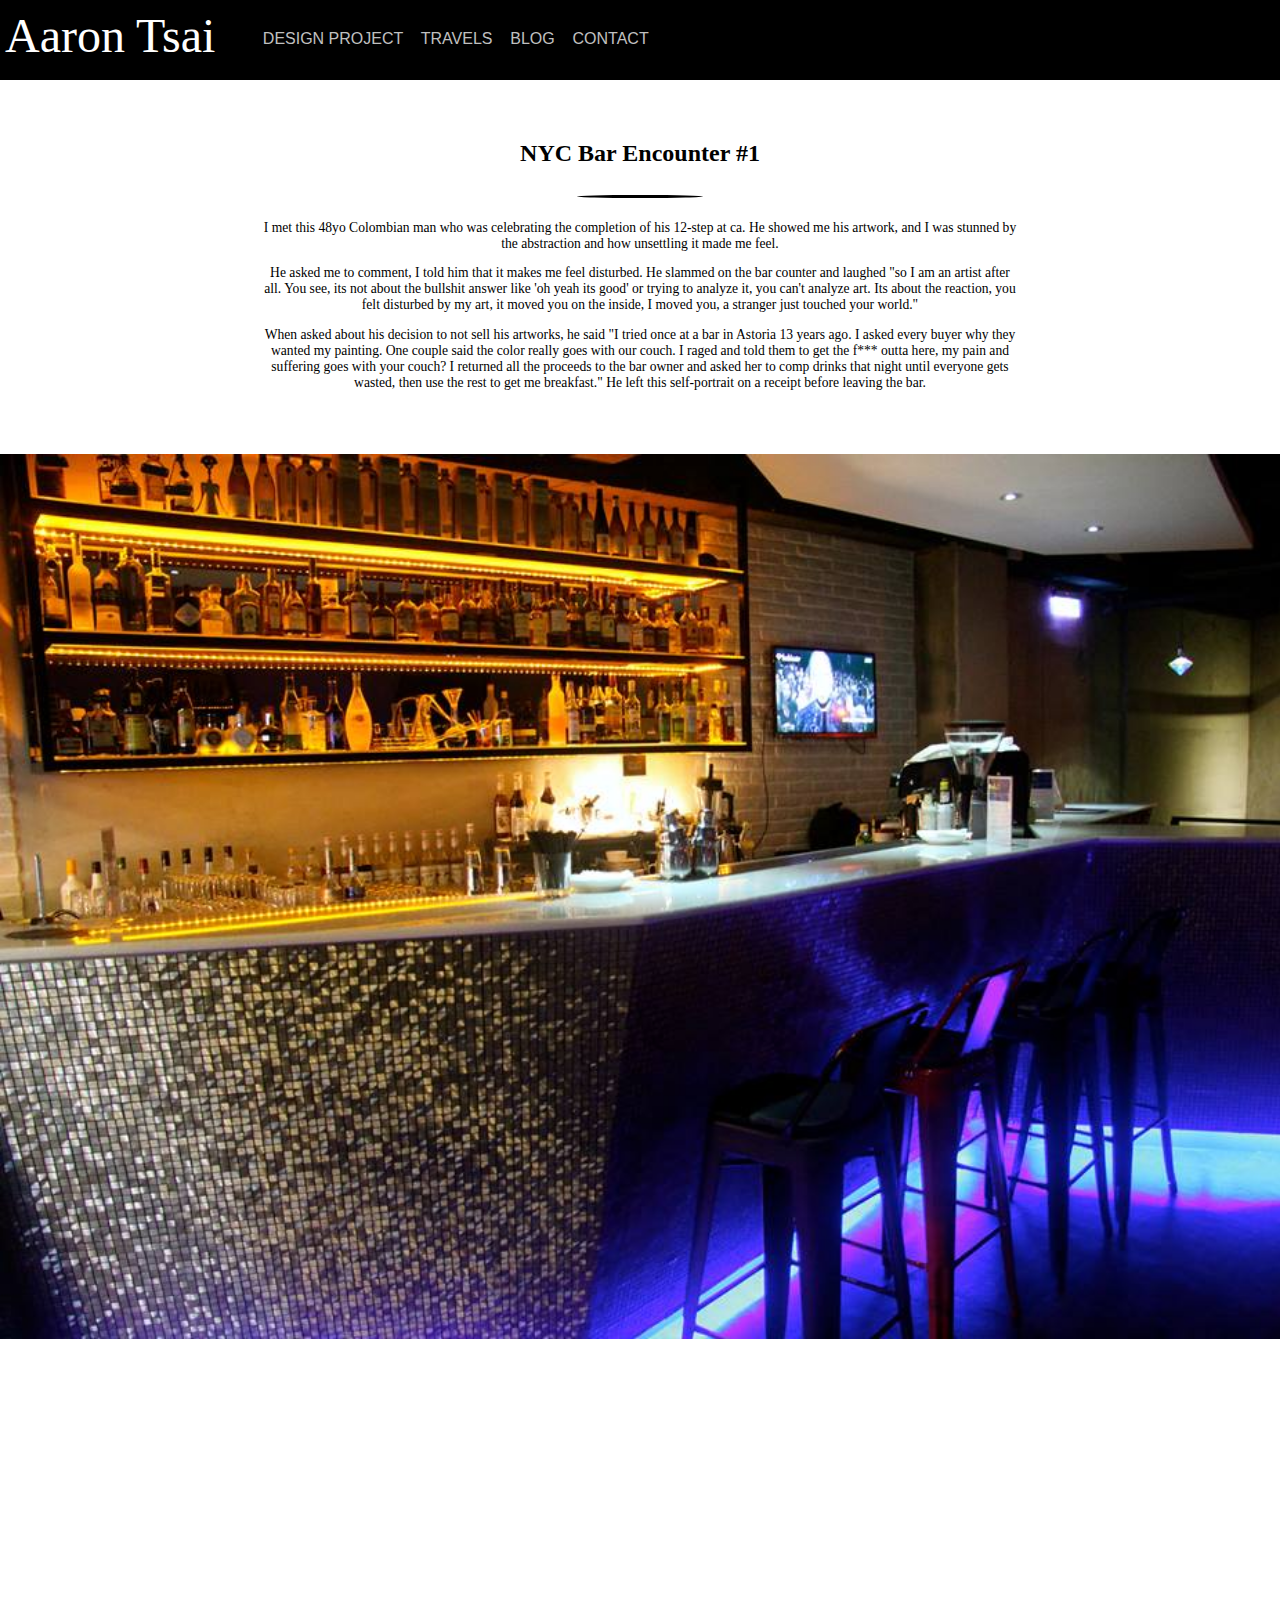
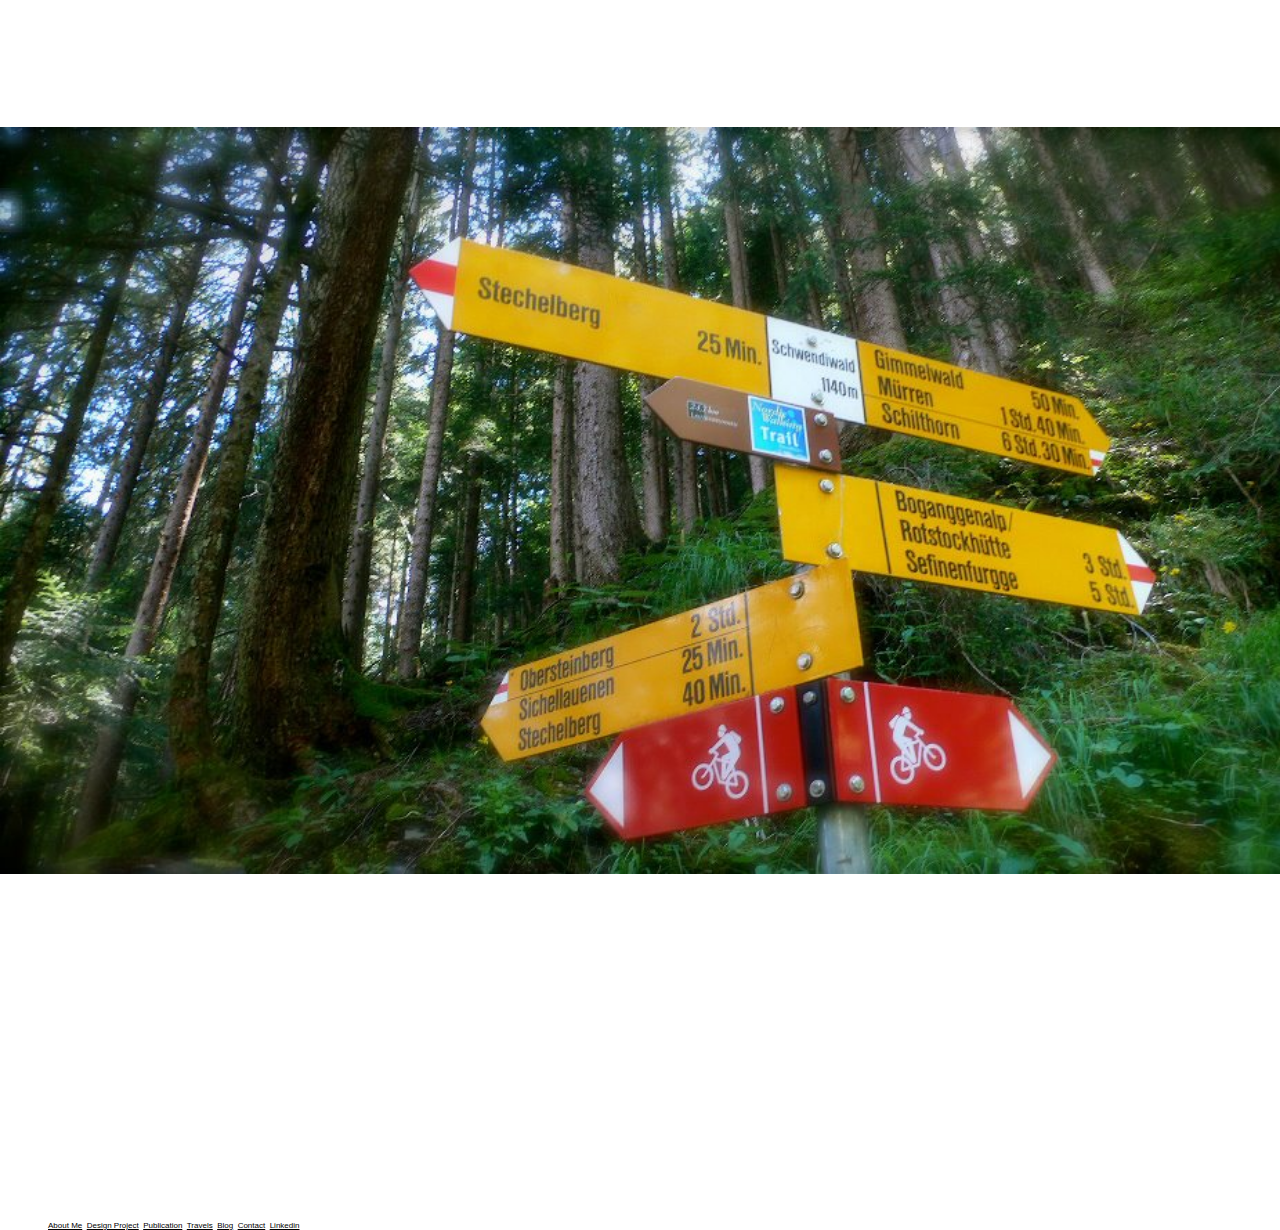
==== index.html @ dec6be05 "Initial commit for contact.html" ====
<!doctype html>

<html>
  <head>
    <link type="text/css" rel="stylesheet" href="stylesheets/default.css"/>
    <title>IronSight Homepage</title>
  </head>

  <body>
    <header>
        <a href="#" class="main">Aaron Tsai&nbsp;&nbsp;&nbsp;&nbsp;</a>
        <a href="#">DESIGN PROJECT&nbsp;&nbsp;&nbsp;</a>
        <a href="#">TRAVELS&nbsp;&nbsp;&nbsp;</a>
        <a href="blog/index.html">BLOG&nbsp;&nbsp;&nbsp;</a>
        <a href="contact.html">CONTACT&nbsp;&nbsp;&nbsp;</a>
        <br><br>
    </header>

    <section>
      <h2>NYC Bar Encounter #1</h2>
      <div></div>
      <p>I met this 48yo Colombian man who was celebrating the completion of his 12-step at ca. He showed me his artwork, and I was stunned by the abstraction and how unsettling it made me feel.
      </p>
      <p>He asked me to comment, I told him that it makes me feel disturbed. He slammed on the bar counter and laughed "so I am an artist after all. You see, its not about the bullshit answer like 'oh yeah its good' or trying to analyze it, you can't analyze art. Its about the reaction, you felt disturbed by my art, it moved you on the inside, I moved you, a stranger just touched your world."
      </p>
      <p>When asked about his decision to not sell his artworks, he said "I tried once at a bar in Astoria 13 years ago. I asked every buyer why they wanted my painting. One couple said the color really goes with our couch. I raged and told them to get the f*** outta here, my pain and suffering goes with your couch? I returned all the proceeds to the bar owner and asked her to comp drinks that night until everyone gets wasted, then use the rest to get me breakfast." He left this self-portrait on a receipt before leaving the bar.
      </p>
    </section>
    <section>
      <br><br><br><br><br>
      <img class="sublime" src="imgs/sublime_main.jpg" alt = "design" />
      <img class="journey" src="imgs/journey.jpg" alt = "journey" />

    </section>

    <footer>
      <ul>
        <li><a href="#">About Me</a></li>
        <li><a href="#">Design Project</a></li>
        <li><a href="#">Publication</a></li>
        <li><a href="#">Travels</a></li>
        <li><a href="blog/index.html">Blog</a></li>
        <li><a href="#">Contact</a></li>
        <li><a href="https://www.linkedin.com/aattsai">Linkedin</a></li>
      </ul>
      <p></p>
    </footer>
  </body>
</html>
---- stylesheets/default.css ----
body {
  font-family: Verdana, sans-serif;
}


header {
  margin-top: -20px;
  margin-left: -8px;

  position: fixed;
  height: 5em;
  width: 100%;
  background-color:black;
  vertical-align: center;
  z-index: 100;
}
.main {
  position: relative;
  top: 10%;
  left: 5px;
  font-size: 3em;
  color: white;
  clear: left;
  font-family: fantasy;
}

header a {
  text-decoration: none;
  color:silver;
}

header a:hover {
  color: orange;
}

section {
  z-index: 99;
}
section h2 {
  position: relative;
  top: 5em;
  font-size: 1.5em;
  font-family: fantasy;
  text-align: center;
}
section div {
  position: relative;
  height: 0.2em;
  width: 10%;
  left: 45%;
  top: 8em;
  border-radius: 50%;
  background-color: black;
}
section p {
  position: relative;
  font-size: 0.85em;
  text-align: center;
  font-family: fantasy;
  width: 60%;
  clear: both;
  top: 10em;
  left: 20%;
}

.sublime {
  position: relative;
  width: 105%;
  margin-left: -8px;
  top: 6em;
}
.journey {
  position: relative;
  width: 105%;
  margin-left: -8px;
  top: 30em;
}
.atsai {
  position: relative;
  width: 105%;
  margin-left: -8px;
  top: 16em;
}
.icon {
  position: relative;
  top: 10em;
  width: 75px;
  height: 75px;
  margin-right: auto;
  margin-left: auto;
  left: 25%;
}

footer a {
  position: relative;
  font-size: 0.5em;
  top: 100em;
  margin-bottom: 2%;
}

ul {
  position: relative;
  top:90%;
  list-style-type: none;
}

ul li {
  display: inline;
}

ul a:link {
  color: black;
}
ul a:hover {
  color: orange;
}
ul a:visited {
  color: black;
}
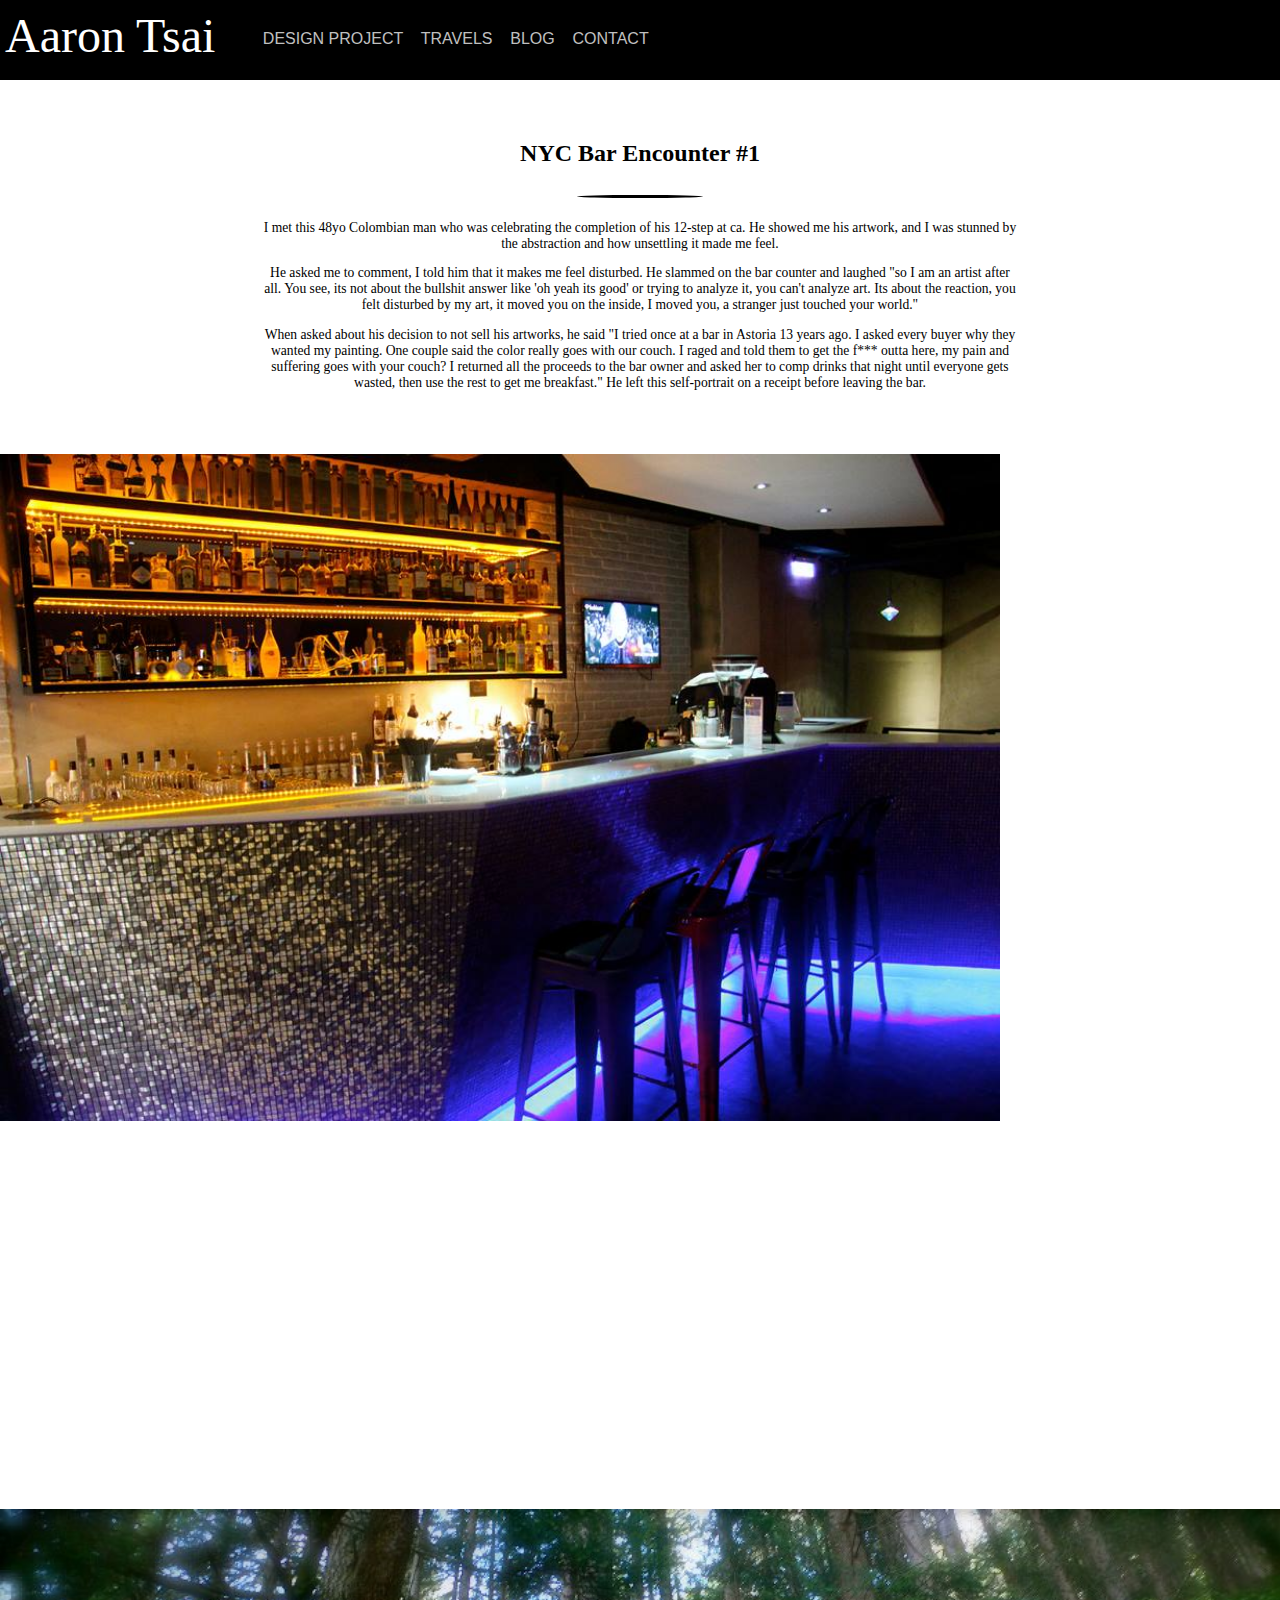
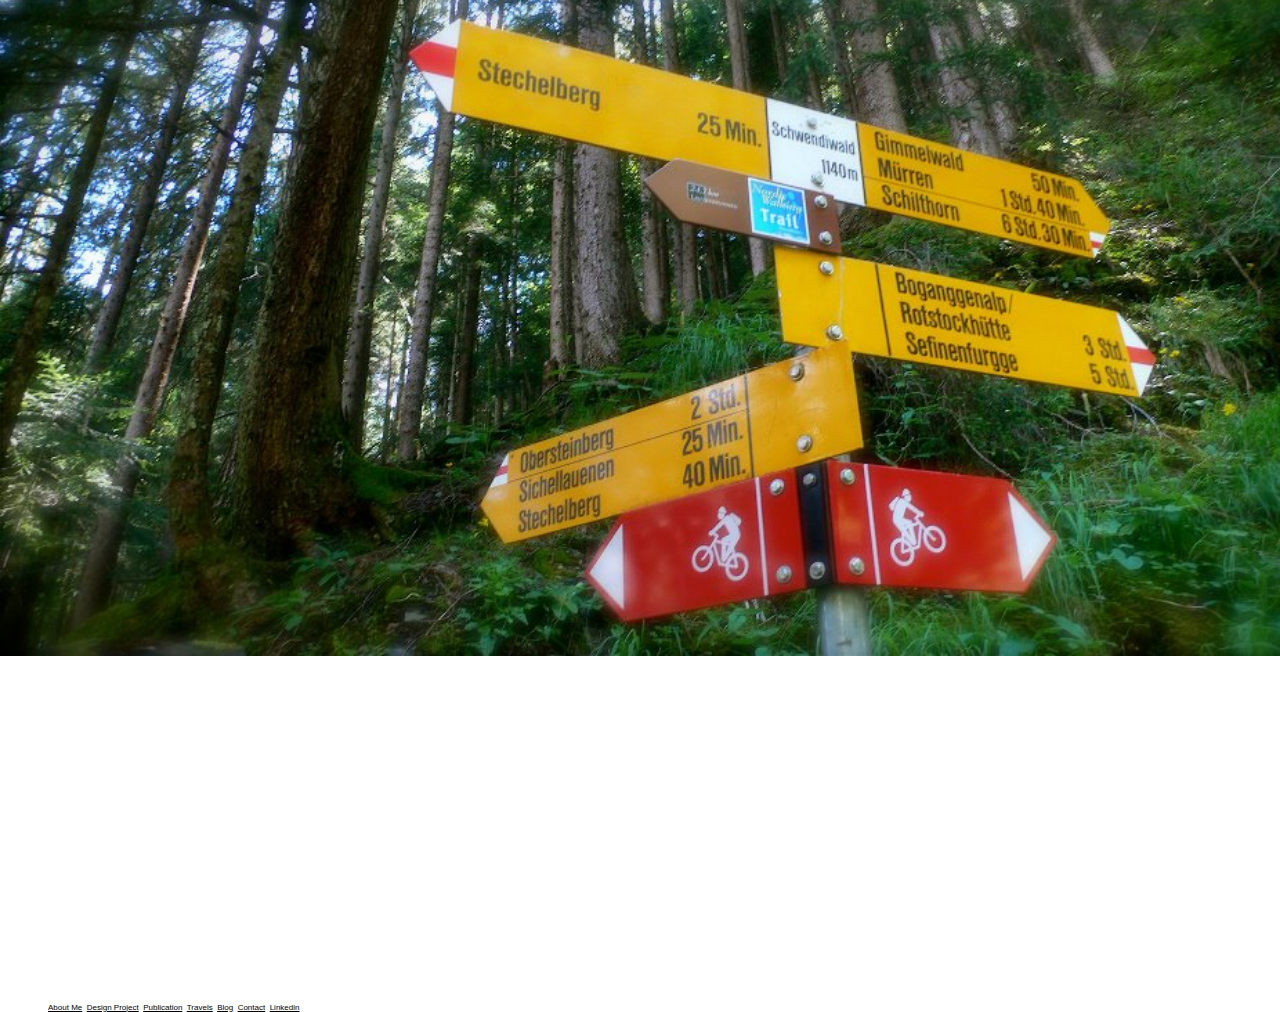
==== commit 33c539f4: "Update link on index.html" ====
--- a/index.html
+++ b/index.html
@@ -8,7 +8,7 @@
 
   <body>
     <header>
-        <a href="#" class="main">Aaron Tsai&nbsp;&nbsp;&nbsp;&nbsp;</a>
+        <a href="about.html" class="main">Aaron Tsai&nbsp;&nbsp;&nbsp;&nbsp;</a>
         <a href="#">DESIGN PROJECT&nbsp;&nbsp;&nbsp;</a>
         <a href="#">TRAVELS&nbsp;&nbsp;&nbsp;</a>
         <a href="blog/index.html">BLOG&nbsp;&nbsp;&nbsp;</a>
--- a/stylesheets/default.css
+++ b/stylesheets/default.css
@@ -1,3 +1,25 @@
+/*
+Atomic CSS approach
+*/
+
+.img-center {
+  margin: auto;
+  max-width: 1000px;
+  width: 100%; }
+
+
+
+
+
+
+
+
+
+
+/*
+Traditional CSS approach
+*/
+
 body {
   font-family: Verdana, sans-serif;
 }
@@ -65,6 +87,7 @@
 
 .sublime {
   position: relative;
+  max-width: 1000px;
   width: 105%;
   margin-left: -8px;
   top: 6em;
@@ -77,6 +100,7 @@
 }
 .atsai {
   position: relative;
+  max-width: 1000px;
   width: 105%;
   margin-left: -8px;
   top: 16em;
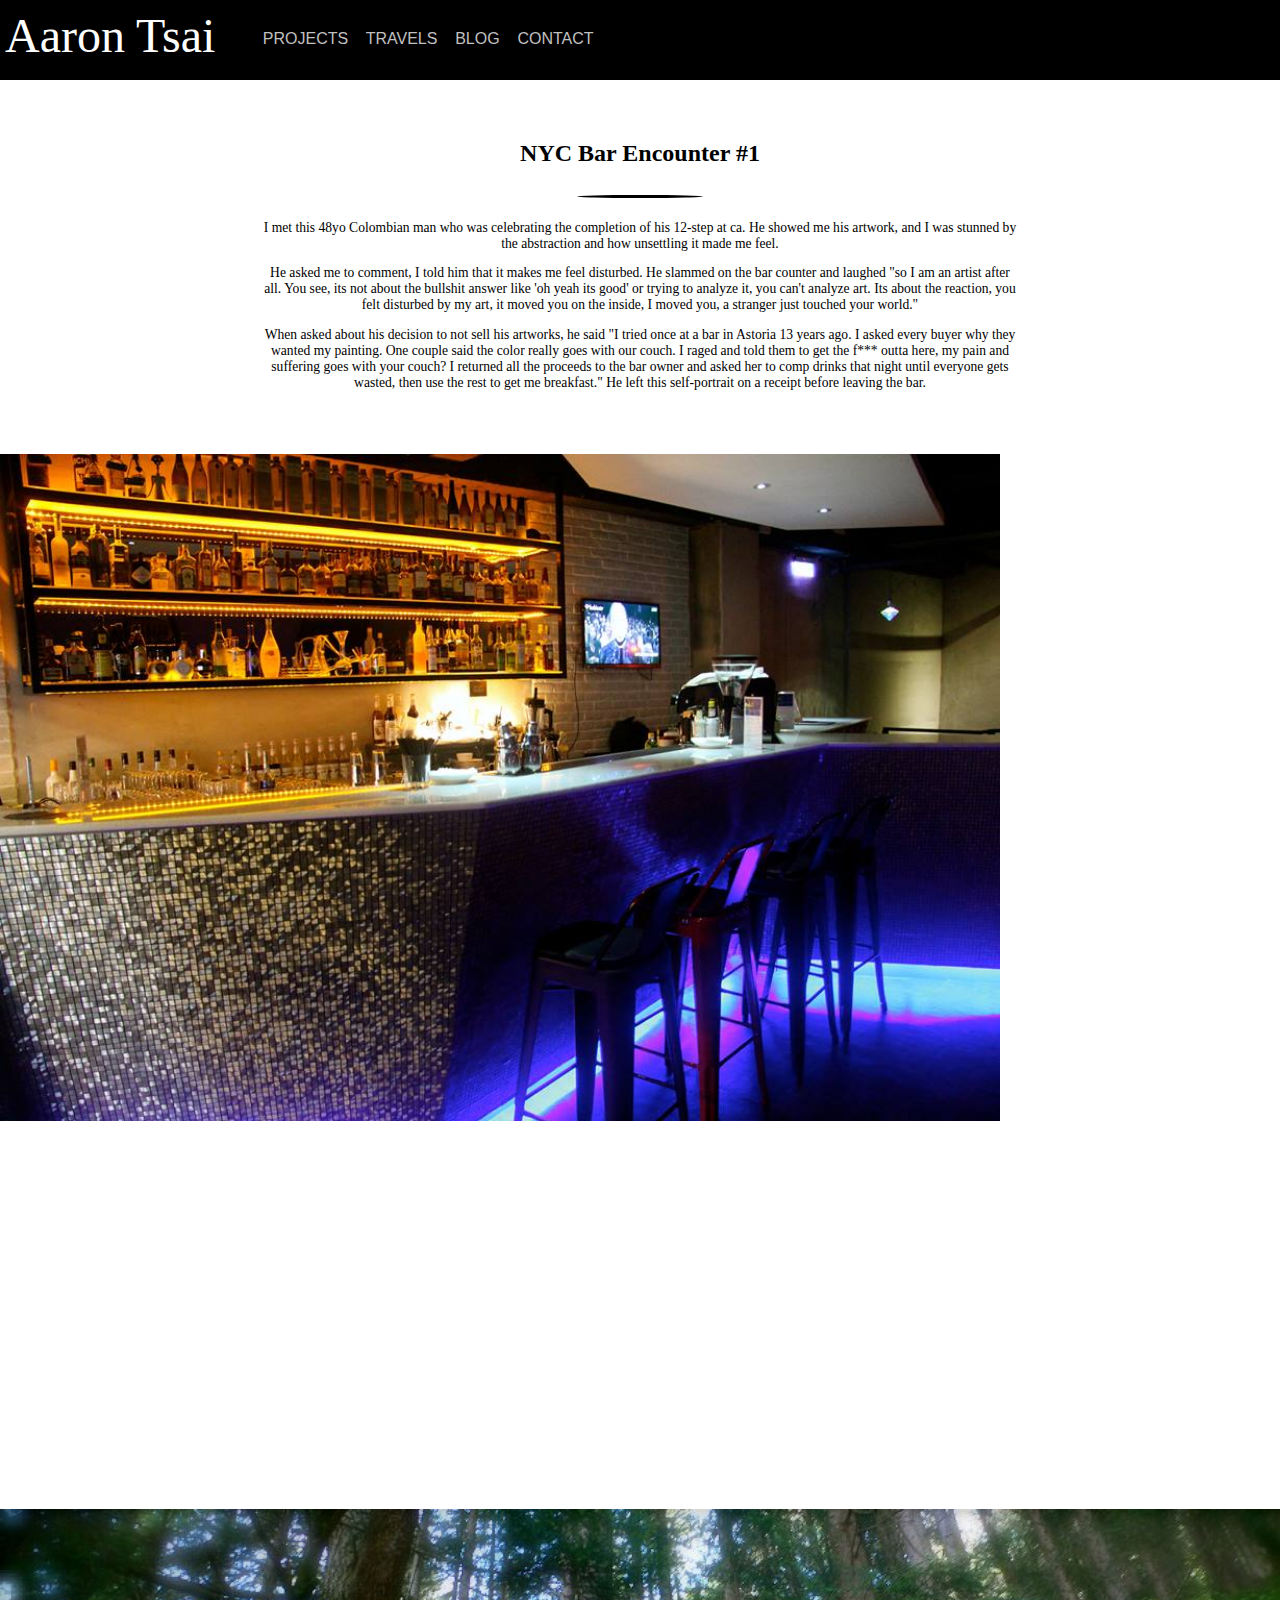
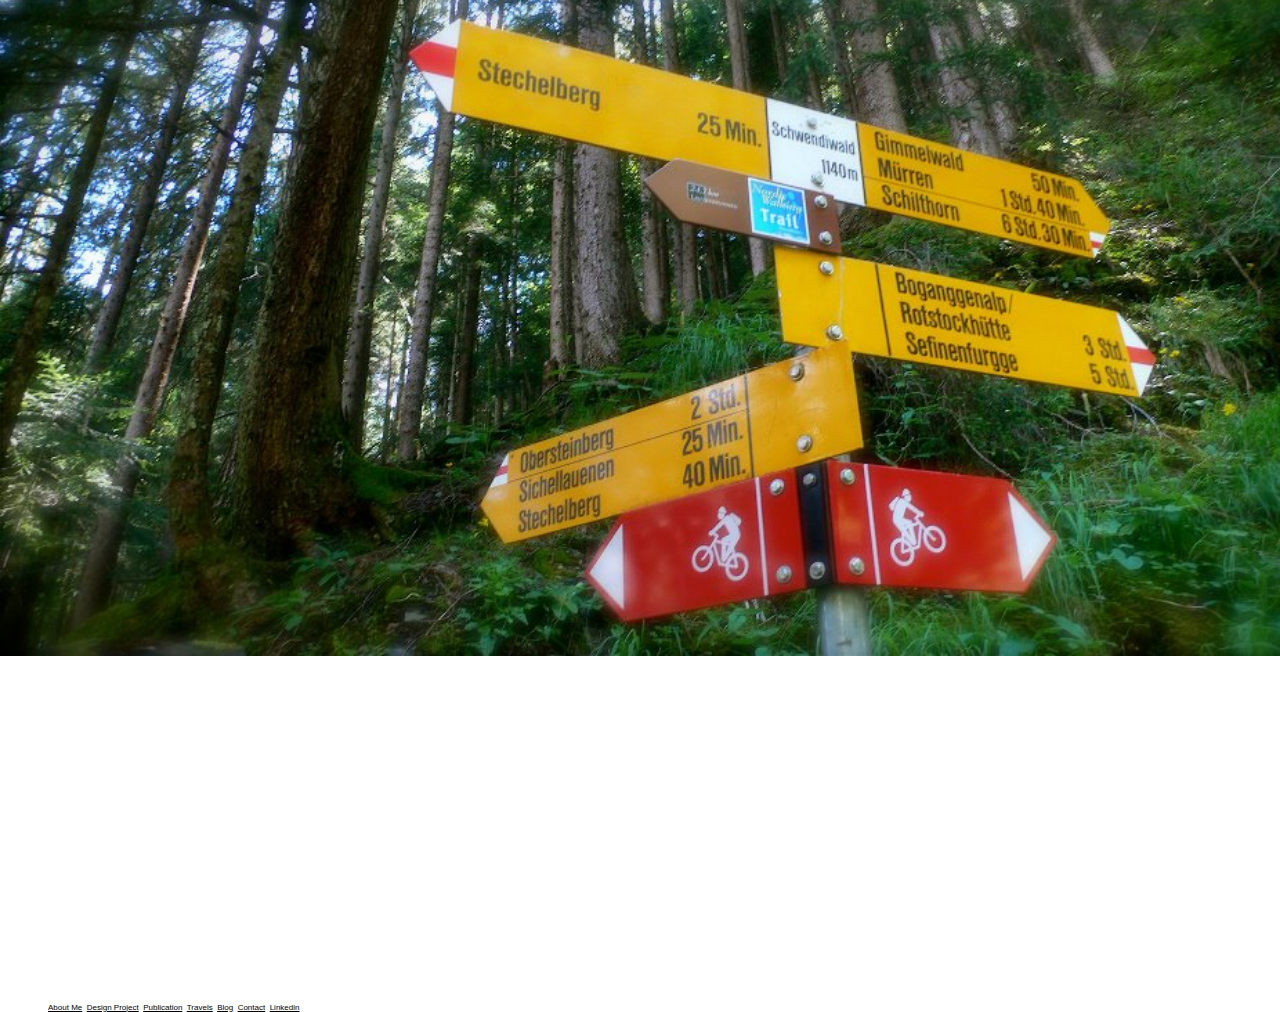
==== commit 3927e8be: "Initial commit for projects.html" ====
--- a/index.html
+++ b/index.html
@@ -9,7 +9,7 @@
   <body>
     <header>
         <a href="about.html" class="main">Aaron Tsai&nbsp;&nbsp;&nbsp;&nbsp;</a>
-        <a href="#">DESIGN PROJECT&nbsp;&nbsp;&nbsp;</a>
+        <a href="projects/index.html">PROJECTS&nbsp;&nbsp;&nbsp;</a>
         <a href="#">TRAVELS&nbsp;&nbsp;&nbsp;</a>
         <a href="blog/index.html">BLOG&nbsp;&nbsp;&nbsp;</a>
         <a href="contact.html">CONTACT&nbsp;&nbsp;&nbsp;</a>
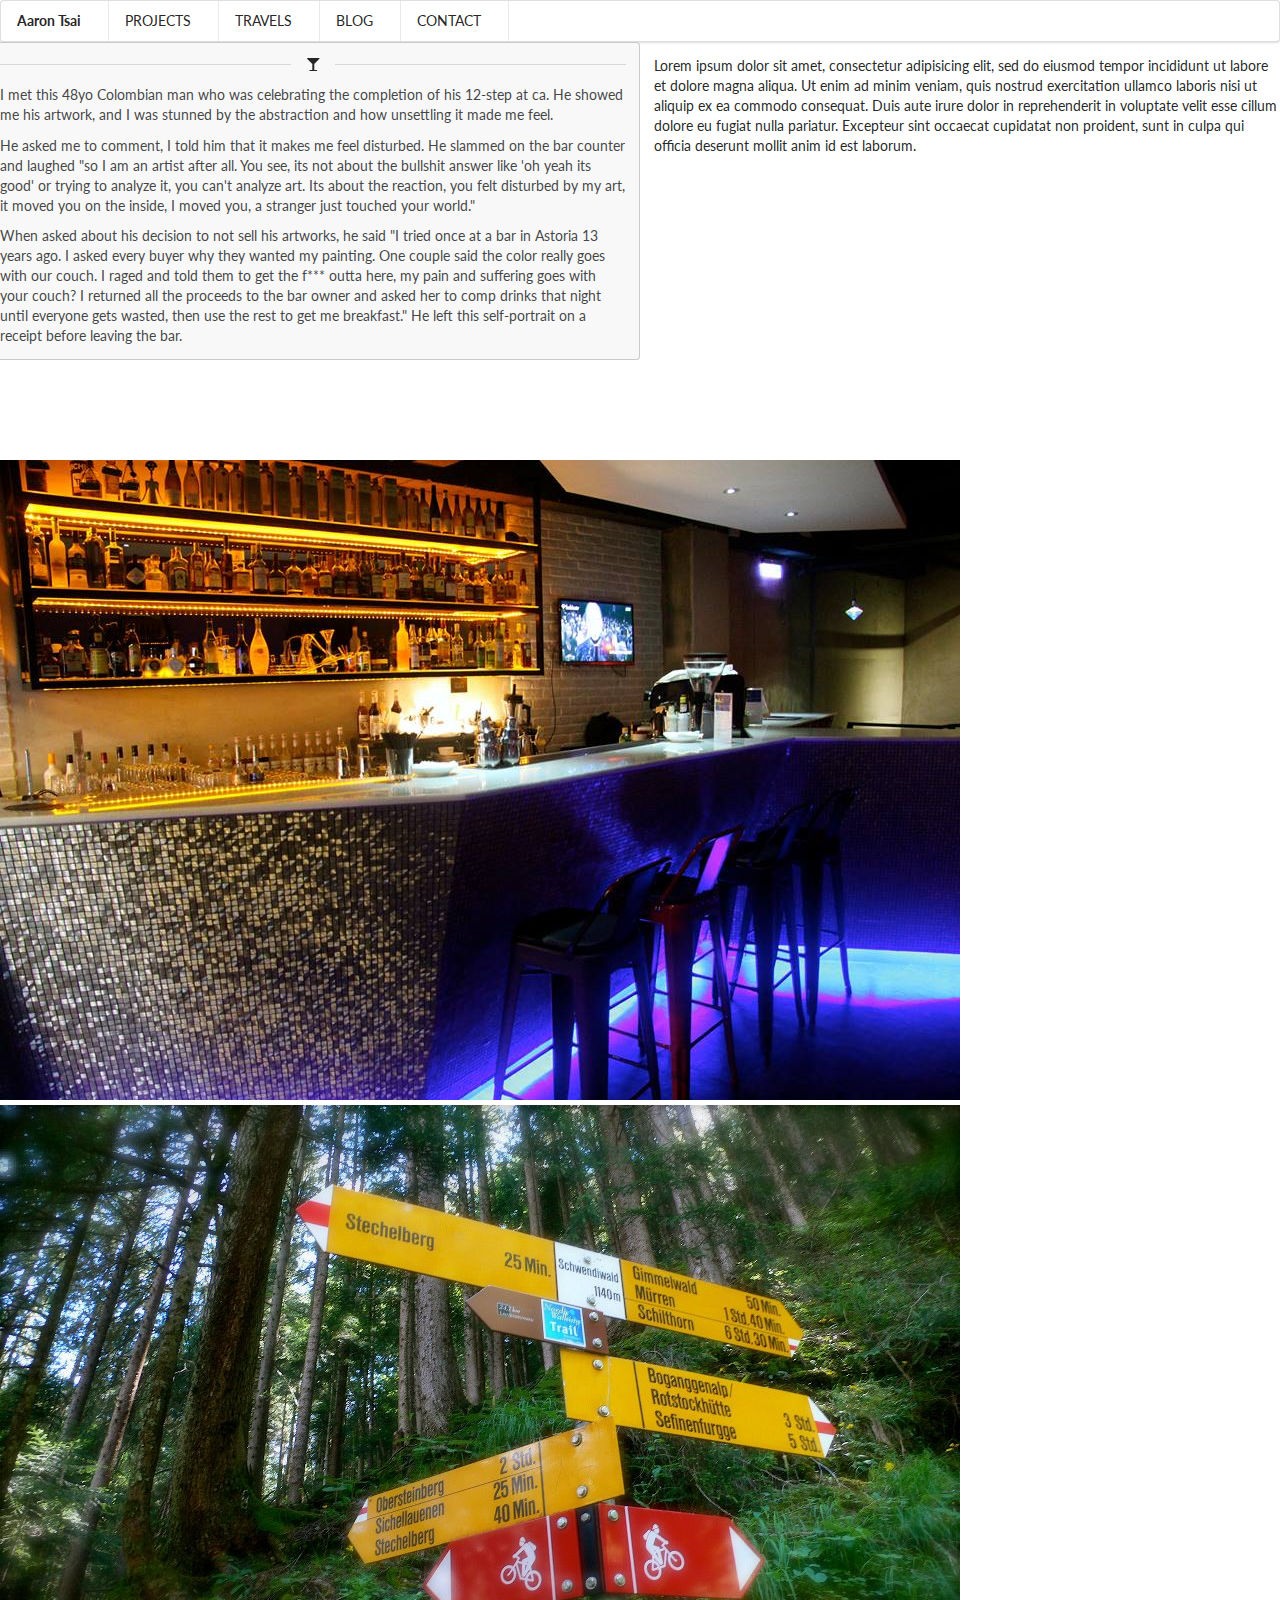
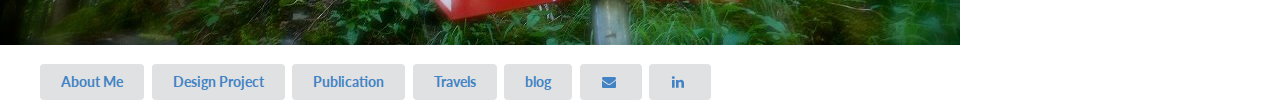
==== commit 0349b01e: "Begin using semantic UI" ====
--- a/index.html
+++ b/index.html
@@ -2,29 +2,42 @@
 
 <html>
   <head>
-    <link type="text/css" rel="stylesheet" href="stylesheets/default.css"/>
+    <!-- <link type="text/css" rel="stylesheet" href="stylesheets/default.css"/> -->
+    <link rel="stylesheet" type="text/css" href="semantic/dist/semantic.min.css">
+<script src="semantic/dist/semantic.min.js"></script>
     <title>IronSight Homepage</title>
   </head>
 
   <body>
-    <header>
-        <a href="about.html" class="main">Aaron Tsai&nbsp;&nbsp;&nbsp;&nbsp;</a>
-        <a href="projects/index.html">PROJECTS&nbsp;&nbsp;&nbsp;</a>
-        <a href="#">TRAVELS&nbsp;&nbsp;&nbsp;</a>
-        <a href="blog/index.html">BLOG&nbsp;&nbsp;&nbsp;</a>
-        <a href="contact.html">CONTACT&nbsp;&nbsp;&nbsp;</a>
+    <nav class ="ui menu">
+        <a href="about.html" class="header item">Aaron Tsai&nbsp;&nbsp;&nbsp;&nbsp;</a>
+        <a href="projects/index.html" class ="item ui">PROJECTS&nbsp;&nbsp;&nbsp;</a>
+        <a href="#" class ="item">TRAVELS&nbsp;&nbsp;&nbsp;</a>
+        <a href="blog/index.html" class ="item">BLOG&nbsp;&nbsp;&nbsp;</a>
+        <a href="contact.html" class ="item">CONTACT&nbsp;&nbsp;&nbsp;</a>
         <br><br>
-    </header>
+    </nav>
 
-    <section>
-      <h2>NYC Bar Encounter #1</h2>
-      <div></div>
-      <p>I met this 48yo Colombian man who was celebrating the completion of his 12-step at ca. He showed me his artwork, and I was stunned by the abstraction and how unsettling it made me feel.
+    <section class ="ui two column grid">
+
+      <div class = "ui column message">
+      <div class ="ui horizontal divider"><i class ="cocktail icon"></i></div>
+        <p>I met this 48yo Colombian man who was celebrating the completion of his 12-step at ca. He showed me his artwork, and I was stunned by the abstraction and how unsettling it made me feel.
       </p>
       <p>He asked me to comment, I told him that it makes me feel disturbed. He slammed on the bar counter and laughed "so I am an artist after all. You see, its not about the bullshit answer like 'oh yeah its good' or trying to analyze it, you can't analyze art. Its about the reaction, you felt disturbed by my art, it moved you on the inside, I moved you, a stranger just touched your world."
       </p>
       <p>When asked about his decision to not sell his artworks, he said "I tried once at a bar in Astoria 13 years ago. I asked every buyer why they wanted my painting. One couple said the color really goes with our couch. I raged and told them to get the f*** outta here, my pain and suffering goes with your couch? I returned all the proceeds to the bar owner and asked her to comp drinks that night until everyone gets wasted, then use the rest to get me breakfast." He left this self-portrait on a receipt before leaving the bar.
       </p>
+      </div>
+      <div class = "ui column">
+      <p>Lorem ipsum dolor sit amet, consectetur adipisicing elit, sed do eiusmod
+      tempor incididunt ut labore et dolore magna aliqua. Ut enim ad minim veniam,
+      quis nostrud exercitation ullamco laboris nisi ut aliquip ex ea commodo
+      consequat. Duis aute irure dolor in reprehenderit in voluptate velit esse
+      cillum dolore eu fugiat nulla pariatur. Excepteur sint occaecat cupidatat non
+      proident, sunt in culpa qui officia deserunt mollit anim id est laborum.
+      </p>
+      </div>
     </section>
     <section>
       <br><br><br><br><br>
@@ -35,13 +48,13 @@
 
     <footer>
       <ul>
-        <li><a href="#">About Me</a></li>
-        <li><a href="#">Design Project</a></li>
-        <li><a href="#">Publication</a></li>
-        <li><a href="#">Travels</a></li>
-        <li><a href="blog/index.html">Blog</a></li>
-        <li><a href="#">Contact</a></li>
-        <li><a href="https://www.linkedin.com/aattsai">Linkedin</a></li>
+        <li class= "ui button"><a href="#">About Me</a></li>
+        <li class= "ui button"><a href="#">Design Project</a></li>
+        <li class= "ui button"> <a href="#">Publication</a></li>
+        <li class= "ui button"><a href="#">Travels</a></li>
+        <li class= "ui button"><a href="blog/index.html">blog</a></li>
+        <li class= "ui button"><a href="mailto:aattsai@gmail.com"><i class ="ui icon mail"></i></a></li>
+        <li class= "ui button"><a href="https://www.linkedin.com/in/aattsai"><i class="ui icon linkedin"></i></a></li>
       </ul>
       <p></p>
     </footer>
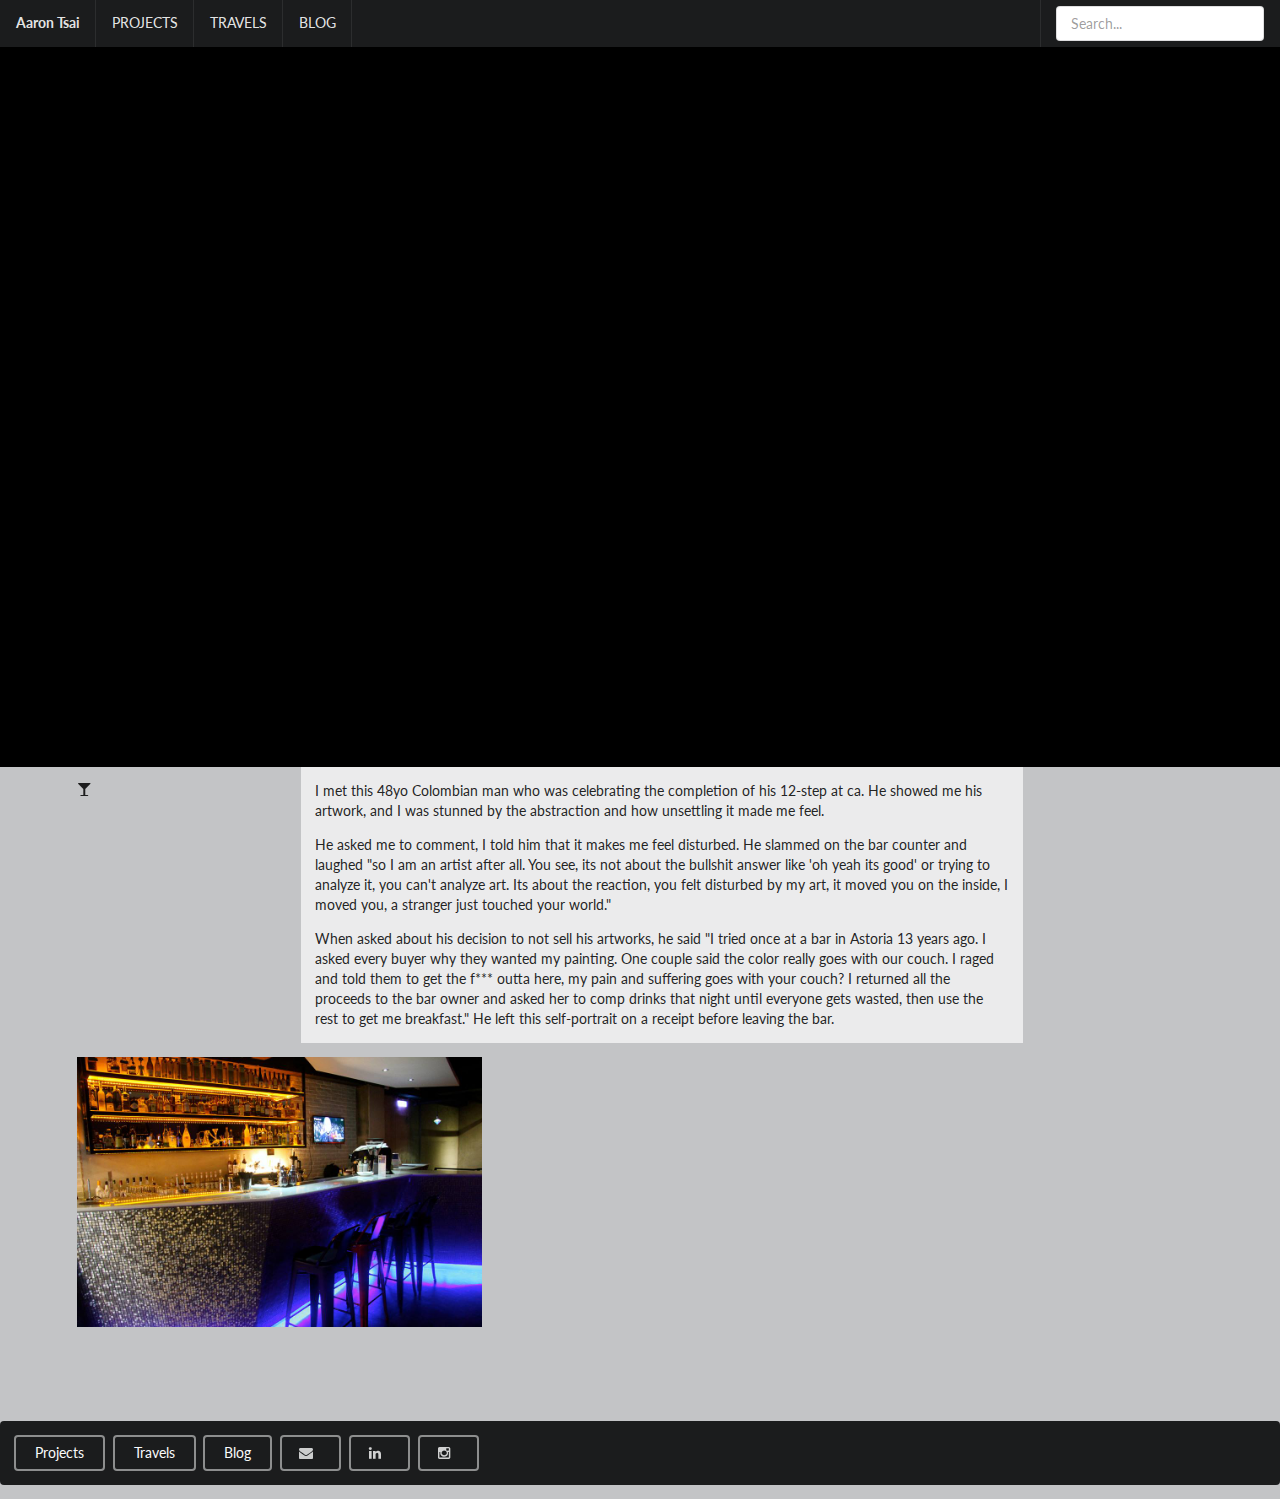
==== commit b8f26ed2: "Homepage upgrade" ====
--- a/index.html
+++ b/index.html
@@ -3,60 +3,56 @@
 <html>
   <head>
     <!-- <link type="text/css" rel="stylesheet" href="stylesheets/default.css"/> -->
-    <link rel="stylesheet" type="text/css" href="semantic/dist/semantic.min.css">
-<script src="semantic/dist/semantic.min.js"></script>
+    <link rel="stylesheet" type="text/css" href="semantic/dist/semantic.min.css"/>
+    <link rel="stylesheet" type="text/css" href="stylesheets/home.css"/>
+    <script src="semantic/dist/semantic.min.js"></script>
     <title>IronSight Homepage</title>
   </head>
 
   <body>
-    <nav class ="ui menu">
-        <a href="about.html" class="header item">Aaron Tsai&nbsp;&nbsp;&nbsp;&nbsp;</a>
-        <a href="projects/index.html" class ="item ui">PROJECTS&nbsp;&nbsp;&nbsp;</a>
-        <a href="#" class ="item">TRAVELS&nbsp;&nbsp;&nbsp;</a>
-        <a href="blog/index.html" class ="item">BLOG&nbsp;&nbsp;&nbsp;</a>
-        <a href="contact.html" class ="item">CONTACT&nbsp;&nbsp;&nbsp;</a>
+    <nav class ="ui top fixed inverted menu">
+      <span class="header item">Aaron Tsai</span>
+      <a href="projects/index.html" class ="item ui">PROJECTS</a>
+      <a href="#" class ="item">TRAVELS</a>
+      <a href="blog/index.html" class ="item">BLOG</a>
+      <div class="right menu">
+        <div class="item">
+          <div class="ui input">
+            <input type="text" placeholder ="Search..." >
+          </div>
+        </div>
+      </div>
         <br><br>
     </nav>
 
-    <section class ="ui two column grid">
-
-      <div class = "ui column message">
-      <div class ="ui horizontal divider"><i class ="cocktail icon"></i></div>
-        <p>I met this 48yo Colombian man who was celebrating the completion of his 12-step at ca. He showed me his artwork, and I was stunned by the abstraction and how unsettling it made me feel.
-      </p>
-      <p>He asked me to comment, I told him that it makes me feel disturbed. He slammed on the bar counter and laughed "so I am an artist after all. You see, its not about the bullshit answer like 'oh yeah its good' or trying to analyze it, you can't analyze art. Its about the reaction, you felt disturbed by my art, it moved you on the inside, I moved you, a stranger just touched your world."
-      </p>
-      <p>When asked about his decision to not sell his artworks, he said "I tried once at a bar in Astoria 13 years ago. I asked every buyer why they wanted my painting. One couple said the color really goes with our couch. I raged and told them to get the f*** outta here, my pain and suffering goes with your couch? I returned all the proceeds to the bar owner and asked her to comp drinks that night until everyone gets wasted, then use the rest to get me breakfast." He left this self-portrait on a receipt before leaving the bar.
-      </p>
-      </div>
-      <div class = "ui column">
-      <p>Lorem ipsum dolor sit amet, consectetur adipisicing elit, sed do eiusmod
-      tempor incididunt ut labore et dolore magna aliqua. Ut enim ad minim veniam,
-      quis nostrud exercitation ullamco laboris nisi ut aliquip ex ea commodo
-      consequat. Duis aute irure dolor in reprehenderit in voluptate velit esse
-      cillum dolore eu fugiat nulla pariatur. Excepteur sint occaecat cupidatat non
-      proident, sunt in culpa qui officia deserunt mollit anim id est laborum.
-      </p>
+    <section class = "ui grid row">
+      <div class = "ui sixteen wide column main-focus">
       </div>
     </section>
-    <section>
-      <br><br><br><br><br>
-      <img class="sublime" src="imgs/sublime_main.jpg" alt = "design" />
-      <img class="journey" src="imgs/journey.jpg" alt = "journey" />
 
-    </section>
+
+    <div class ="ui grid container">
+      <div class ="ui horizontal divider"><i class ="cocktail icon"></i></div>
+      <br><br><br>
+        <div class = "ui ten wide column container background-pale">
+          <p>I met this 48yo Colombian man who was celebrating the completion of his 12-step at ca. He showed me his artwork, and I was stunned by the abstraction and how unsettling it made me feel.</p>
+          <p>He asked me to comment, I told him that it makes me feel disturbed. He slammed on the bar counter and laughed "so I am an artist after all. You see, its not about the bullshit answer like 'oh yeah its good' or trying to analyze it, you can't analyze art. Its about the reaction, you felt disturbed by my art, it moved you on the inside, I moved you, a stranger just touched your world."</p>
+          <p>When asked about his decision to not sell his artworks, he said "I tried once at a bar in Astoria 13 years ago. I asked every buyer why they wanted my painting. One couple said the color really goes with our couch. I raged and told them to get the f*** outta here, my pain and suffering goes with your couch? I returned all the proceeds to the bar owner and asked her to comp drinks that night until everyone gets wasted, then use the rest to get me breakfast." He left this self-portrait on a receipt before leaving the bar.</p>
+        </div>
+        <div class ="ui six wide column"><img class="ui container" src="imgs/sublime_main.jpg" alt = "design" /></div>
+    </div>
+
 
     <footer>
-      <ul>
-        <li class= "ui button"><a href="#">About Me</a></li>
-        <li class= "ui button"><a href="#">Design Project</a></li>
-        <li class= "ui button"> <a href="#">Publication</a></li>
-        <li class= "ui button"><a href="#">Travels</a></li>
-        <li class= "ui button"><a href="blog/index.html">blog</a></li>
-        <li class= "ui button"><a href="mailto:aattsai@gmail.com"><i class ="ui icon mail"></i></a></li>
-        <li class= "ui button"><a href="https://www.linkedin.com/in/aattsai"><i class="ui icon linkedin"></i></a></li>
+      <br><br><br><br>
+      <ul class = "ui inverted segment">
+        <a href="projects/index.html"><li class= "ui inverted basic button">Projects</li></a>
+        <a href="#"><li class= "ui inverted basic button">Travels</li></a>
+        <a href="blog/index.html"><li class= "ui inverted basic button">Blog</li></a>
+        <a href="mailto:aattsai@gmail.com"><li class= "ui inverted basic button"><i class ="ui icon mail"></i></li></a>
+        <a href="https://www.linkedin.com/in/aattsai"><li class= "ui inverted basic blue button"><i class="ui icon linkedin"></i></li></a>
+        <a href="https://instagram.com/aatsai/"><li class= "ui inverted basic brown button"><i class="ui icon instagram"></i></li></a>
       </ul>
-      <p></p>
     </footer>
   </body>
 </html>
--- a/stylesheets/home.css
+++ b/stylesheets/home.css
@@ -0,0 +1,16 @@
+body {
+  background-color: #c3c4c6;
+}
+
+
+.main-focus {
+  height: 53em;
+  margin:0;
+  background-color: black;
+  text-align: center;
+  color: white;
+}
+
+.background-pale {
+  background-color: #ebebec;
+}
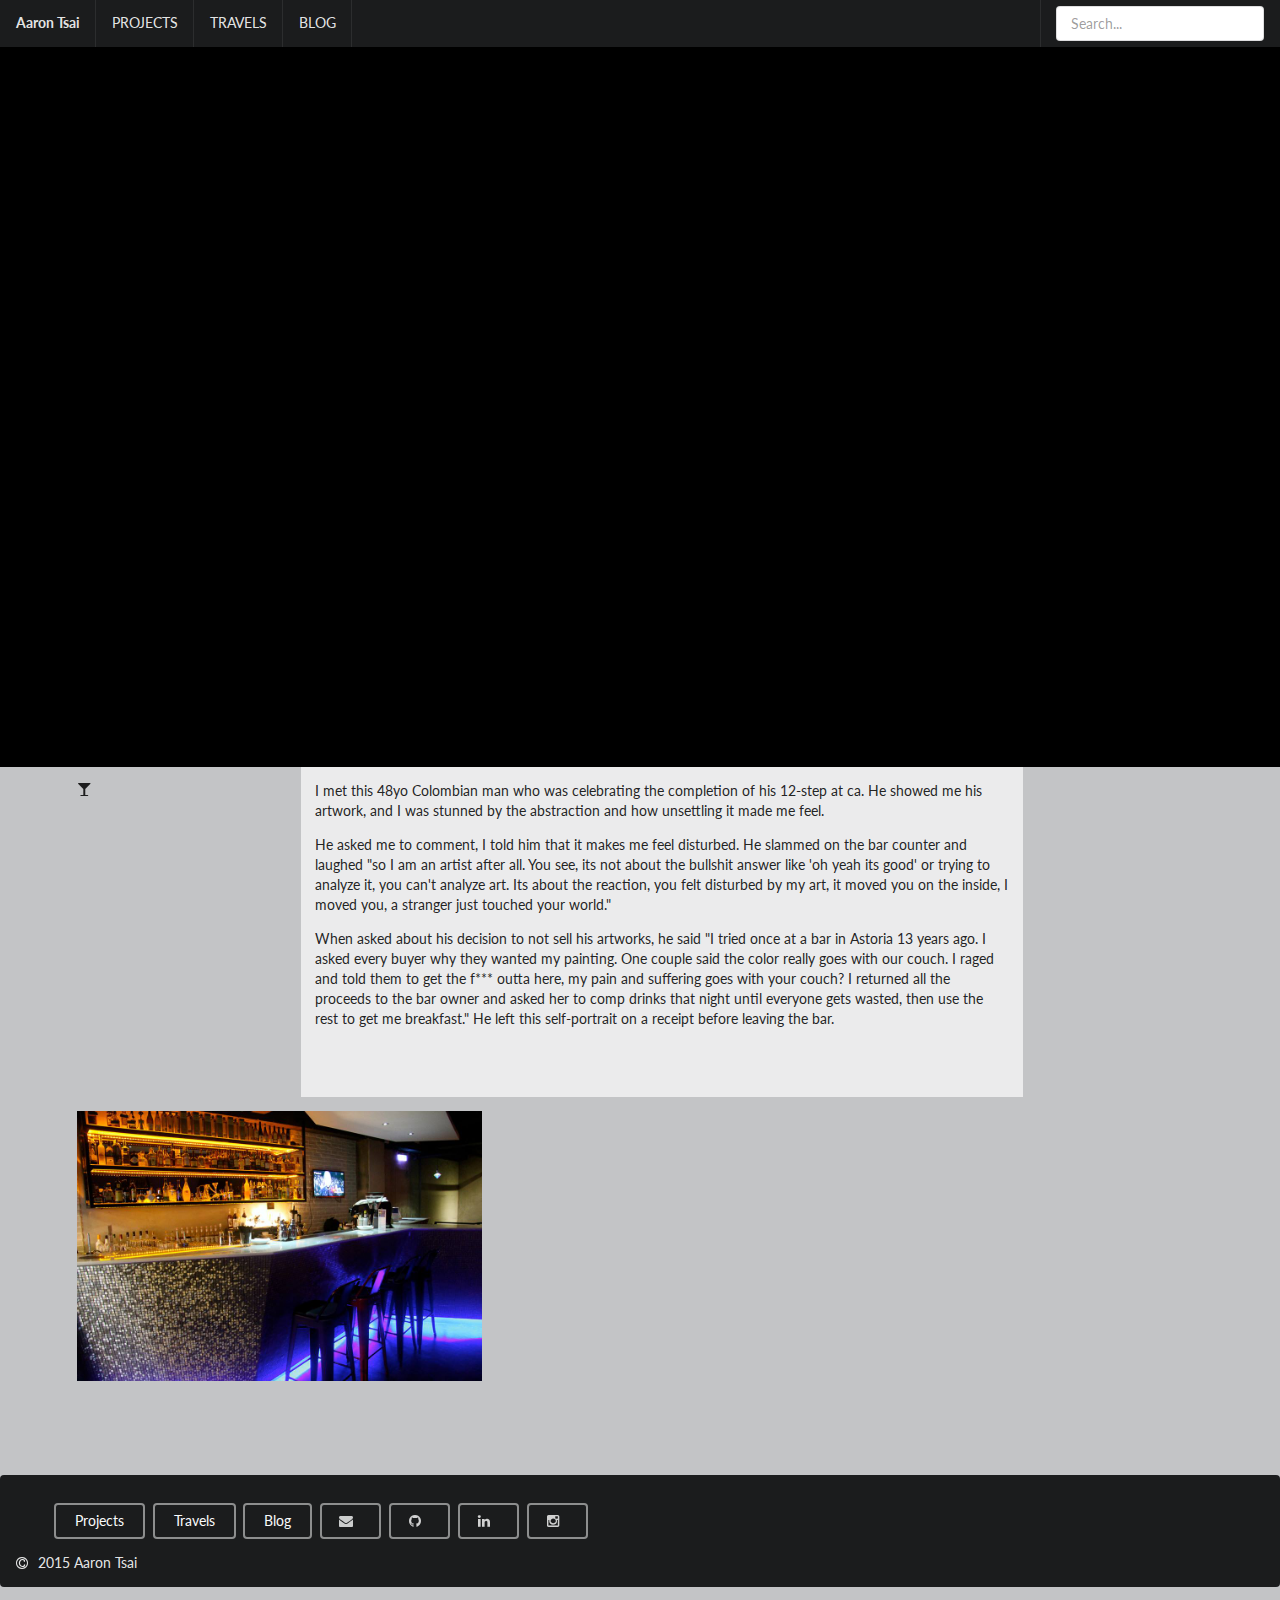
==== commit ee72e5e1: "Modify website using semantic UI" ====
--- a/index.html
+++ b/index.html
@@ -2,7 +2,6 @@
 
 <html>
   <head>
-    <!-- <link type="text/css" rel="stylesheet" href="stylesheets/default.css"/> -->
     <link rel="stylesheet" type="text/css" href="semantic/dist/semantic.min.css"/>
     <link rel="stylesheet" type="text/css" href="stylesheets/home.css"/>
     <script src="semantic/dist/semantic.min.js"></script>
@@ -38,21 +37,25 @@
           <p>I met this 48yo Colombian man who was celebrating the completion of his 12-step at ca. He showed me his artwork, and I was stunned by the abstraction and how unsettling it made me feel.</p>
           <p>He asked me to comment, I told him that it makes me feel disturbed. He slammed on the bar counter and laughed "so I am an artist after all. You see, its not about the bullshit answer like 'oh yeah its good' or trying to analyze it, you can't analyze art. Its about the reaction, you felt disturbed by my art, it moved you on the inside, I moved you, a stranger just touched your world."</p>
           <p>When asked about his decision to not sell his artworks, he said "I tried once at a bar in Astoria 13 years ago. I asked every buyer why they wanted my painting. One couple said the color really goes with our couch. I raged and told them to get the f*** outta here, my pain and suffering goes with your couch? I returned all the proceeds to the bar owner and asked her to comp drinks that night until everyone gets wasted, then use the rest to get me breakfast." He left this self-portrait on a receipt before leaving the bar.</p>
+          <br><br>
         </div>
+
         <div class ="ui six wide column"><img class="ui container" src="imgs/sublime_main.jpg" alt = "design" /></div>
+        <br><br>
     </div>
+    <br><br><br><br>
 
-
-    <footer>
-      <br><br><br><br>
-      <ul class = "ui inverted segment">
+    <footer class = "ui inverted segment">
+      <ul>
         <a href="projects/index.html"><li class= "ui inverted basic button">Projects</li></a>
         <a href="#"><li class= "ui inverted basic button">Travels</li></a>
         <a href="blog/index.html"><li class= "ui inverted basic button">Blog</li></a>
         <a href="mailto:aattsai@gmail.com"><li class= "ui inverted basic button"><i class ="ui icon mail"></i></li></a>
+        <a href="https://github.com/aattsai"><li class= "ui inverted basic black button"><i class ="ui icon github"></i></li></a>
         <a href="https://www.linkedin.com/in/aattsai"><li class= "ui inverted basic blue button"><i class="ui icon linkedin"></i></li></a>
         <a href="https://instagram.com/aatsai/"><li class= "ui inverted basic brown button"><i class="ui icon instagram"></i></li></a>
       </ul>
+      <p><i class ="ui icon copyright"></i> 2015 Aaron Tsai</p>
     </footer>
   </body>
 </html>
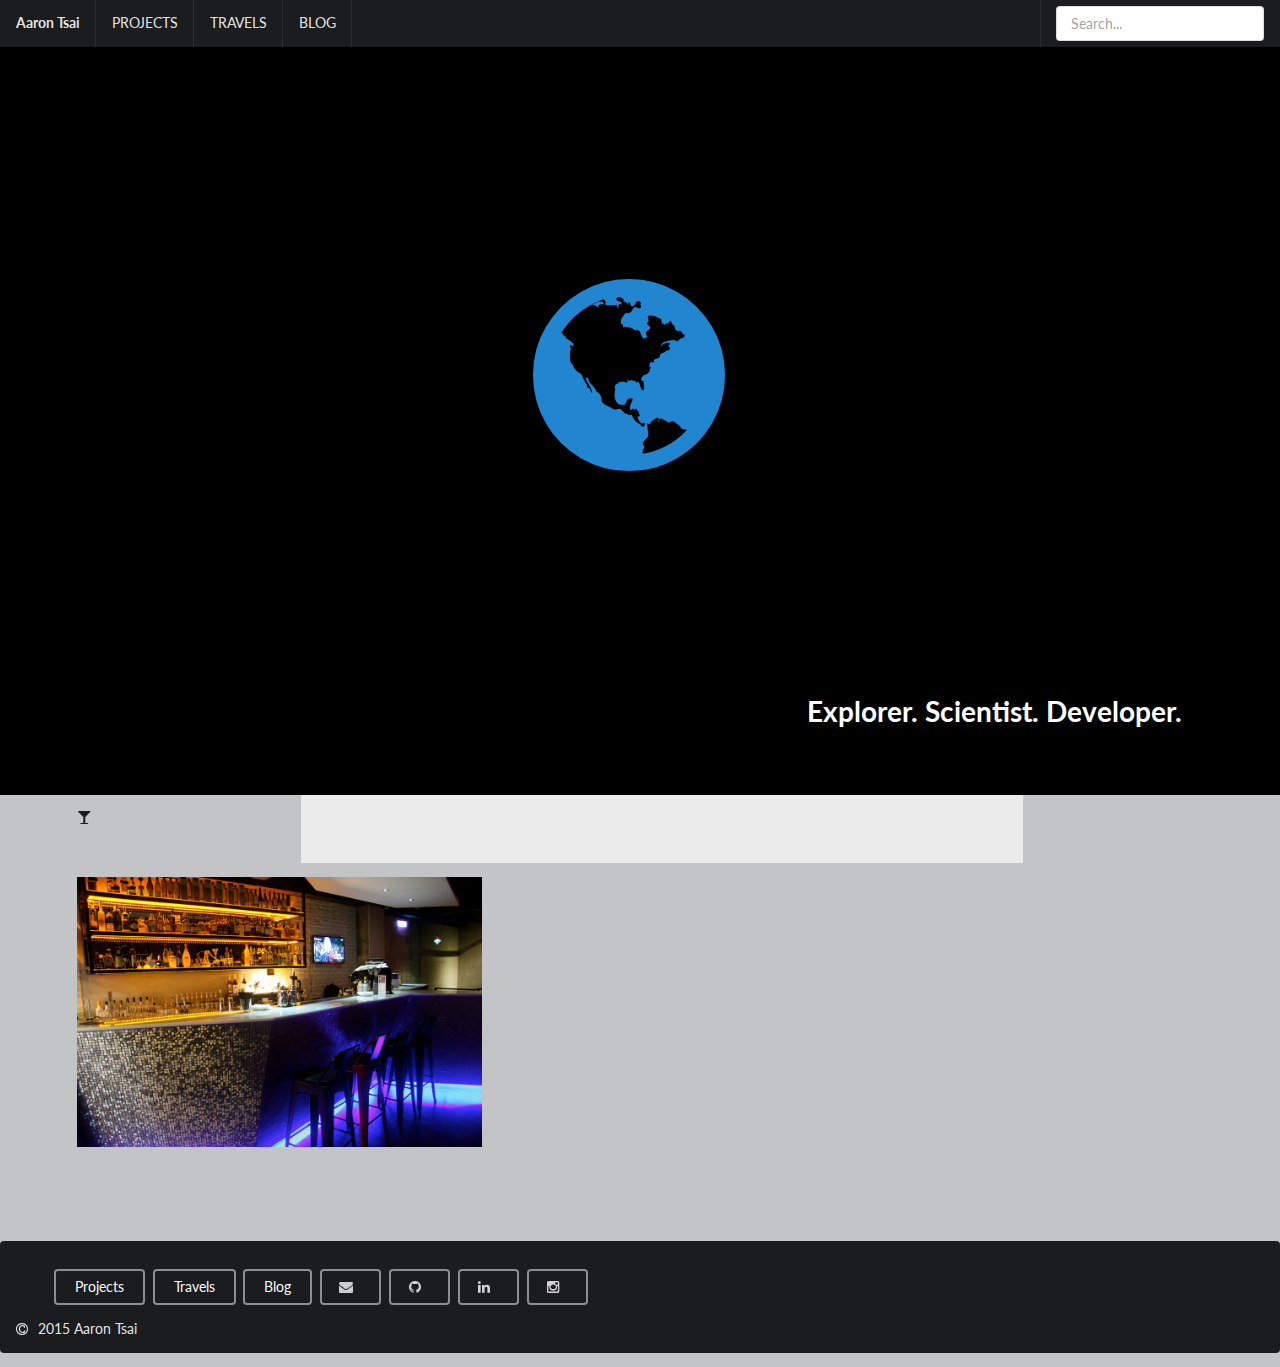
==== commit dcf24774: "Jquery modification" ====
--- a/index.html
+++ b/index.html
@@ -5,6 +5,9 @@
     <link rel="stylesheet" type="text/css" href="semantic/dist/semantic.min.css"/>
     <link rel="stylesheet" type="text/css" href="stylesheets/home.css"/>
     <script src="semantic/dist/semantic.min.js"></script>
+    <script src="https://ajax.googleapis.com/ajax/libs/jquery/2.1.3/jquery.min.js"></script>
+    <script type="text/javascript" src= "jquery.js"></script>
+
     <title>IronSight Homepage</title>
   </head>
 
@@ -26,6 +29,10 @@
 
     <section class = "ui grid row">
       <div class = "ui sixteen wide column main-focus">
+        <h1 class ="ui center main-icon">
+          <i class = "massive loading blue users icon world"></i>
+        </h1>
+        <h1 class = "sub-title">Explorer. Scientist. Developer.</h1>
       </div>
     </section>
 
@@ -34,9 +41,7 @@
       <div class ="ui horizontal divider"><i class ="cocktail icon"></i></div>
       <br><br><br>
         <div class = "ui ten wide column container background-pale">
-          <p>I met this 48yo Colombian man who was celebrating the completion of his 12-step at ca. He showed me his artwork, and I was stunned by the abstraction and how unsettling it made me feel.</p>
-          <p>He asked me to comment, I told him that it makes me feel disturbed. He slammed on the bar counter and laughed "so I am an artist after all. You see, its not about the bullshit answer like 'oh yeah its good' or trying to analyze it, you can't analyze art. Its about the reaction, you felt disturbed by my art, it moved you on the inside, I moved you, a stranger just touched your world."</p>
-          <p>When asked about his decision to not sell his artworks, he said "I tried once at a bar in Astoria 13 years ago. I asked every buyer why they wanted my painting. One couple said the color really goes with our couch. I raged and told them to get the f*** outta here, my pain and suffering goes with your couch? I returned all the proceeds to the bar owner and asked her to comp drinks that night until everyone gets wasted, then use the rest to get me breakfast." He left this self-portrait on a receipt before leaving the bar.</p>
+          <p>
           <br><br>
         </div>
 
--- a/stylesheets/home.css
+++ b/stylesheets/home.css
@@ -4,13 +4,25 @@
 
 
 .main-focus {
-  height: 53em;
+  height: 55em;
   margin:0;
   background-color: black;
   text-align: center;
   color: white;
 }
 
+.main-icon {
+  position: absolute;
+  top: 8.5em;
+  right: 40.5%;
+}
+
 .background-pale {
   background-color: #ebebec;
 }
+
+.sub-title {
+  position: absolute;
+  top: 23em;
+  right: 4em;
+}
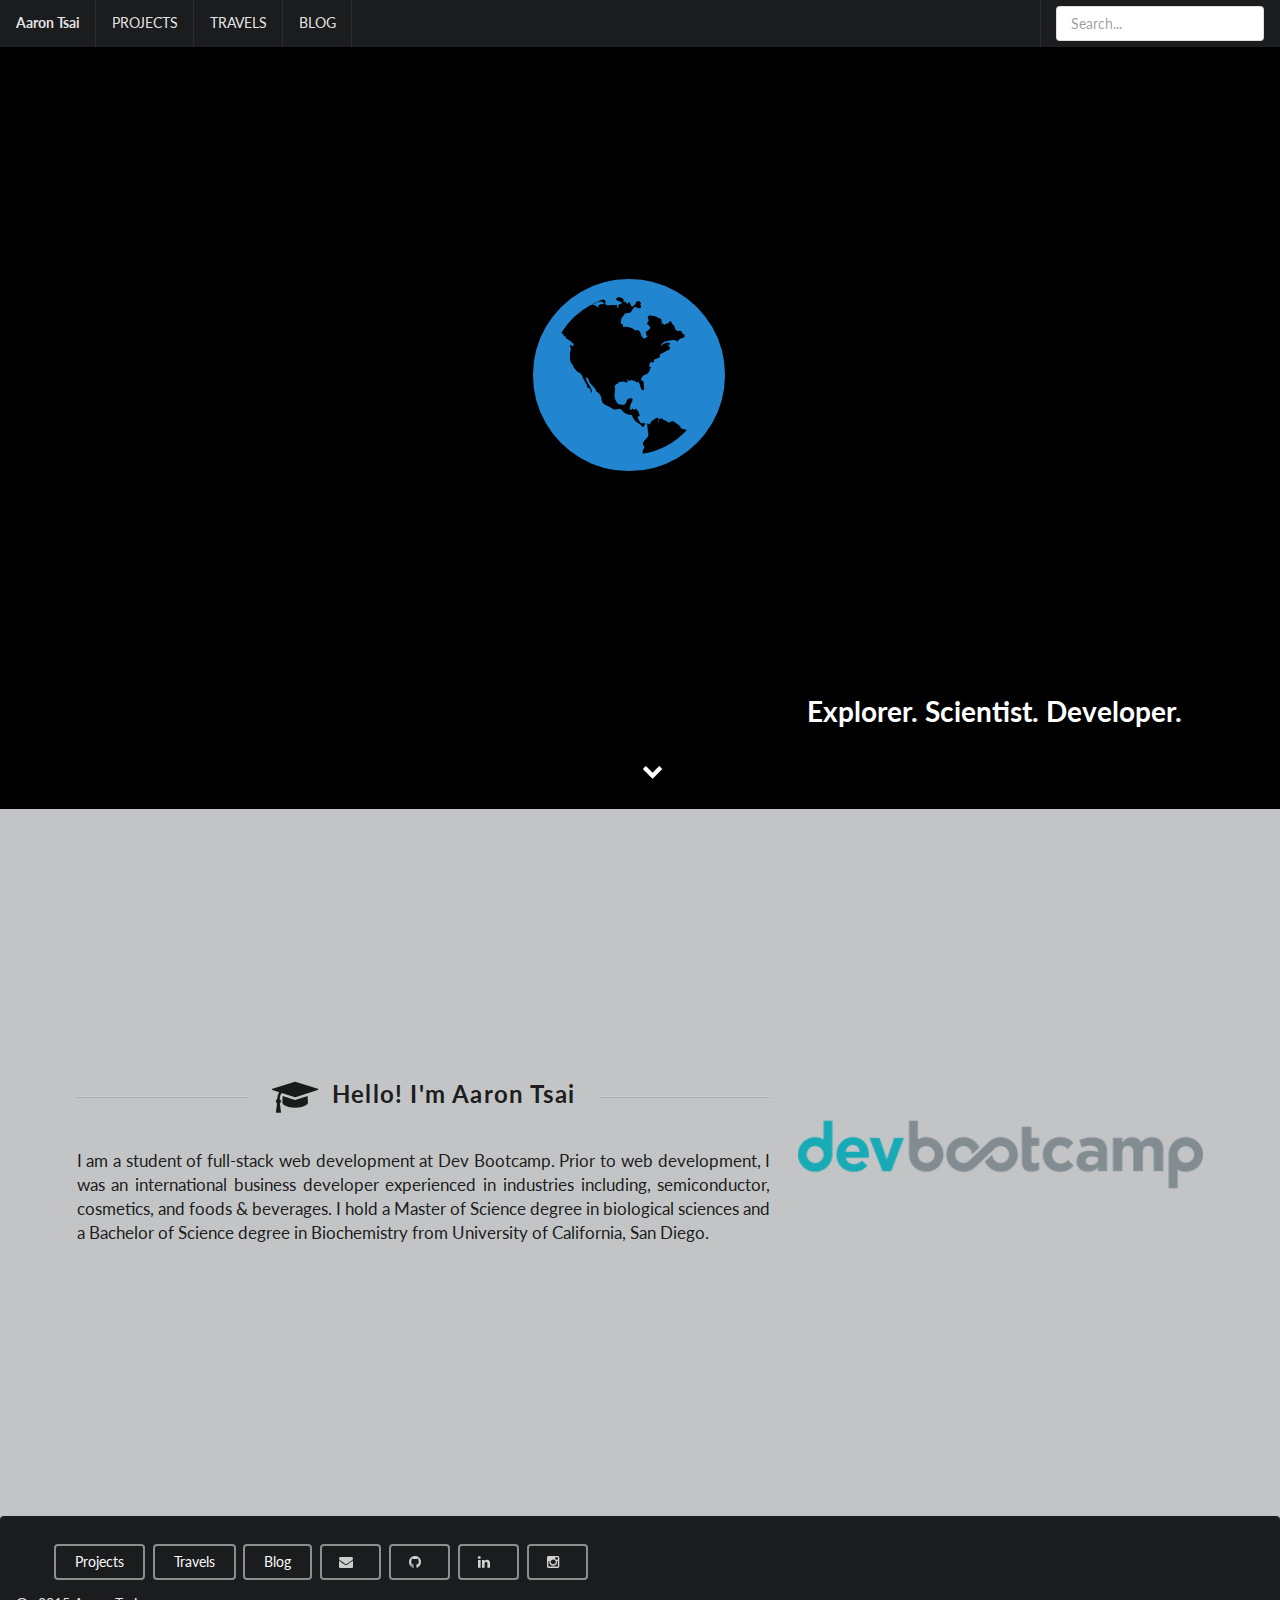
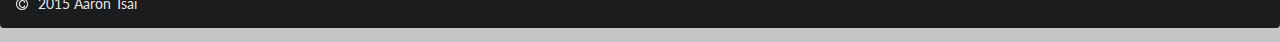
==== commit e6b1a2b0: "Add dev bootcamp image and format pages" ====
--- a/index.html
+++ b/index.html
@@ -33,22 +33,34 @@
           <i class = "massive loading blue users icon world"></i>
         </h1>
         <h1 class = "sub-title">Explorer. Scientist. Developer.</h1>
+        <i class = "chevron down large icon arrow-down"></i>
       </div>
     </section>
+    <br><br><br><br><br><br><br><br><br><br><br><br>
 
 
     <div class ="ui grid container">
-      <div class ="ui horizontal divider"><i class ="cocktail icon"></i></div>
-      <br><br><br>
-        <div class = "ui ten wide column container background-pale">
-          <p>
+<!--       <div class ="ui horizontal divider"><i class ="cocktail icon"></i></div> -->
+
+        <div class = "ui ten wide column container">
+          <br>
+          <h2 class="ui horizontal divider header">
+          <i class="student icon"></i>
+          Hello! I'm Aaron Tsai</h2>
+
+          <br>
+          <p class ="medium-font text-justify ">I am a student of full-stack web development at Dev Bootcamp. Prior to web development, I was an international business developer experienced in industries including, semiconductor, cosmetics, and foods & beverages. I hold a Master of Science degree in biological sciences and a Bachelor of Science degree in Biochemistry from University of California, San Diego.</p>
+
           <br><br>
         </div>
 
-        <div class ="ui six wide column"><img class="ui container" src="imgs/sublime_main.jpg" alt = "design" /></div>
+        <div class ="ui six wide column">
+          <br>
+          <a href="http://devbootcamp.com/"><img class="ui container" src="imgs/dbc.png" alt = "dev" /></a>
+        </div>
         <br><br>
     </div>
-    <br><br><br><br>
+    <br><br><br><br><br><br><br><br><br><br>
 
     <footer class = "ui inverted segment">
       <ul>
--- a/stylesheets/home.css
+++ b/stylesheets/home.css
@@ -4,7 +4,7 @@
 
 
 .main-focus {
-  height: 55em;
+  height: 56em;
   margin:0;
   background-color: black;
   text-align: center;
@@ -26,3 +26,16 @@
   top: 23em;
   right: 4em;
 }
+
+.medium-font {
+  font-size: 1.2em;
+}
+
+.arrow-down {
+  position: absolute;
+  top: 35em;
+}
+
+.text-justify {
+  text-align: justify;
+}